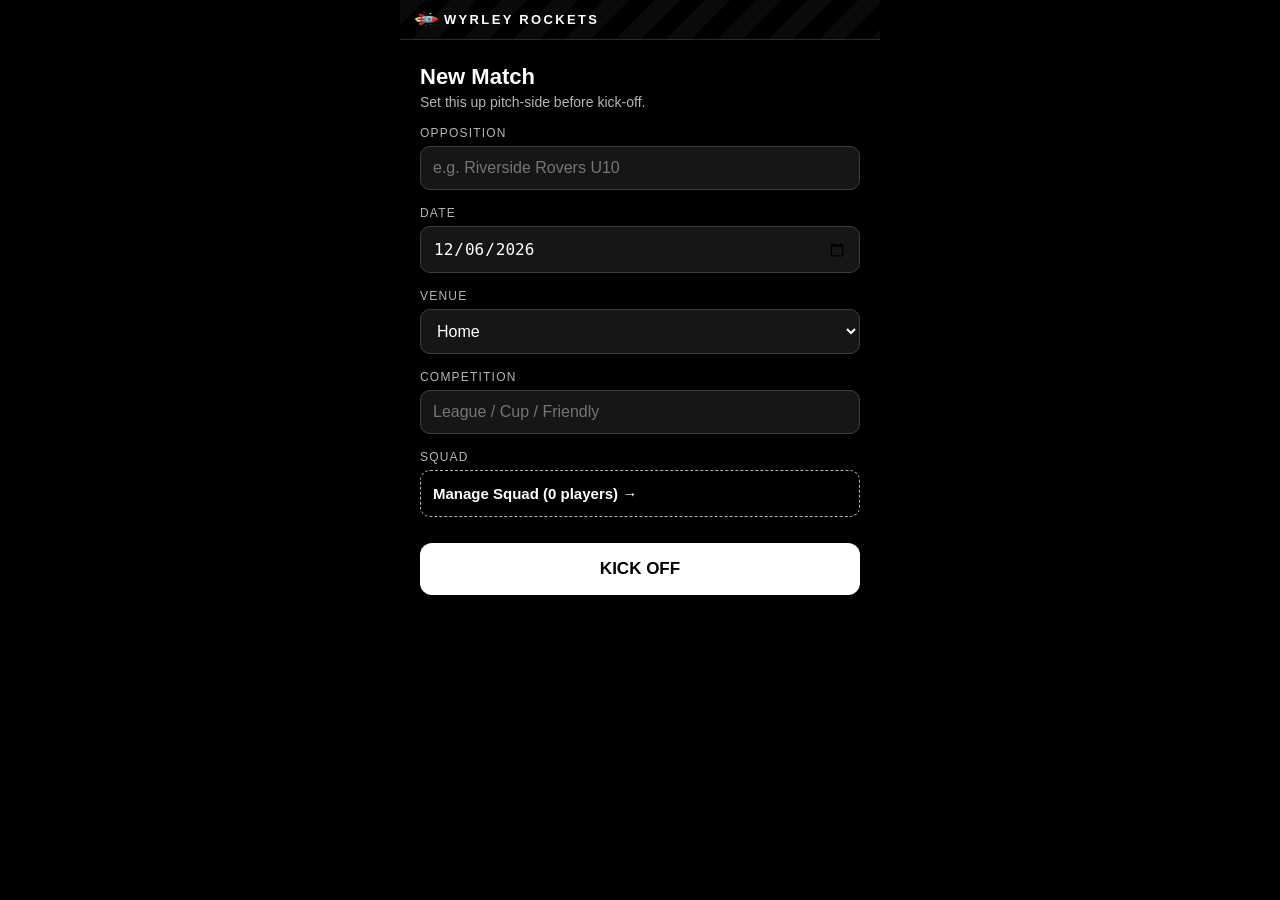
==== index.html @ 2deb35bc "Initial commit: Wyrley Rockets matchday stats app Recorder PWA, dashboard, report generator, and Sup" ====
<!DOCTYPE html>
<html lang="en">
<head>
<meta charset="UTF-8" />
<meta name="viewport" content="width=device-width, initial-scale=1, viewport-fit=cover" />
<title>Wyrley Rockets — Matchday</title>
<link rel="manifest" href="manifest.json" />
<meta name="theme-color" content="#000000" />
<link rel="stylesheet" href="styles.css" />
</head>
<body>
<div class="app">

  <div class="brand-strip">
    <span class="brand-mark">🚀</span>
    <span class="brand-name">WYRLEY ROCKETS</span>
  </div>

  <!-- SETUP SCREEN -->
  <section id="setup" class="setup">
    <h1 style="font-size:22px; margin:0 0 4px;">New Match</h1>
    <p class="muted" style="margin:0; font-size:14px;">Set this up pitch-side before kick-off.</p>

    <label for="opposition">Opposition</label>
    <input id="opposition" type="text" placeholder="e.g. Riverside Rovers U10" />

    <label for="match-date">Date</label>
    <input id="match-date" type="date" />

    <label for="venue">Venue</label>
    <select id="venue">
      <option value="home">Home</option>
      <option value="away">Away</option>
    </select>

    <label for="competition">Competition</label>
    <input id="competition" type="text" placeholder="League / Cup / Friendly" />

    <label>Squad</label>
    <button type="button" class="squad-link-btn" id="manage-squad-btn">
      Manage Squad <span id="squad-count-badge">(0 players)</span> →
    </button>

    <button class="start-btn" id="start-match-btn">Kick Off</button>
  </section>

  <!-- SQUAD MANAGEMENT SCREEN -->
  <section id="squad-screen" class="squad-screen hidden">
    <div class="squad-header">
      <button class="back-btn" id="squad-back-btn">← Back</button>
      <h1 style="font-size:20px; margin:0;">Player Profiles</h1>
    </div>

    <div class="add-player-row">
      <input id="new-player-name" type="text" placeholder="Player name" />
      <input id="new-player-number" type="number" placeholder="#" min="1" max="99" />
      <button class="add-player-btn" id="add-player-btn">Add</button>
    </div>

    <div id="squad-list" class="squad-list"></div>
    <p class="squad-empty muted hidden" id="squad-empty">No players yet — add your squad above. This is saved on this device and reused every match.</p>
  </section>

  <!-- MATCH SCREEN -->
  <section id="match-screen" class="hidden" style="display:flex; flex-direction:column; flex:1;">
    <div class="scoreboard">
      <div class="fixture" id="fixture-label">Wyrley Rockets vs Them</div>
      <div class="score-row">
        <div class="digits" id="score-us">0</div>
        <div class="versus">–</div>
        <div class="digits" id="score-them">0</div>
      </div>
      <div class="clock" id="match-clock">00:00</div>
    </div>

    <div class="actions">
      <button class="action-btn goal-us" id="btn-goal-us">🚀 Goal (Us)</button>
      <button class="action-btn save" id="btn-save">🧤 Save</button>
      <button class="action-btn goal-them" id="btn-goal-them">Goal (Them)</button>
      <button class="action-btn end-match" id="btn-end-match">End Match</button>
    </div>

    <div class="log">
      <h2>Match Events</h2>
      <div id="event-log"></div>
    </div>

    <div class="sync-status" id="sync-status">Saved on this device — will sync when online</div>
  </section>

  <!-- PLAYER PICKER SHEET -->
  <div class="sheet-backdrop hidden" id="picker-backdrop">
    <div class="sheet">
      <h3 id="picker-title">Who scored?</h3>
      <div id="picker-list"></div>
      <button class="sheet-skip" id="picker-skip">Skip / Unknown</button>
    </div>
  </div>

</div>

<script src="app.js"></script>
</body>
</html>
---- styles.css ----
/* Wyrley Rockets — Matchday Recorder
   Design tokens — team colours are black & white, rocket-launch motif.
   Palette: void #000000 (base), panel #161616 (surfaces), white #FFFFFF (primary),
            silver #B5B5B5 (secondary text), steel #2A2A2A (borders/dividers)
   Type: display = condensed system bold (scoreboard signage feel),
         body = system-ui, digits = tabular monospace (LED scoreboard)
   Signature: scoreboard panel with a rocket-trail chevron border; the brand
   strip carries a diagonal "vapour trail" stripe texture (white on black).
*/

:root {
  --void: #000000;
  --panel: #161616;
  --white: #ffffff;
  --silver: #b5b5b5;
  --steel: #2a2a2a;
  --steel-light: #3d3d3d;
}

* {
  box-sizing: border-box;
}

html, body {
  margin: 0;
  padding: 0;
  background: var(--void);
  color: var(--white);
  font-family: -apple-system, BlinkMacSystemFont, "Segoe UI", Roboto, sans-serif;
  height: 100%;
  -webkit-tap-highlight-color: transparent;
}

body {
  padding-bottom: env(safe-area-inset-bottom);
}

.app {
  max-width: 480px;
  margin: 0 auto;
  min-height: 100vh;
  display: flex;
  flex-direction: column;
}

.muted {
  color: var(--silver);
}

/* --- Brand strip: diagonal vapour-trail texture --- */
.brand-strip {
  background: repeating-linear-gradient(
    135deg,
    #0a0a0a 0px, #0a0a0a 18px,
    #000000 18px, #000000 36px
  );
  border-bottom: 1px solid var(--steel);
  padding: 10px 16px;
  display: flex;
  align-items: center;
  gap: 8px;
}

.brand-mark {
  font-size: 16px;
  transform: rotate(45deg);
  display: inline-block;
}

.brand-name {
  font-size: 13px;
  font-weight: 800;
  letter-spacing: 0.18em;
  color: var(--white);
}

/* --- Scoreboard signature element --- */
.scoreboard {
  background: var(--panel);
  border-bottom: 3px solid var(--white);
  padding: 18px 16px 22px;
  text-align: center;
  position: relative;
}

.scoreboard::before {
  content: "";
  position: absolute;
  top: 0; left: 0; right: 0;
  height: 3px;
  background: repeating-linear-gradient(
    90deg, var(--white) 0 10px, transparent 10px 20px
  );
  opacity: 0.5;
}

.scoreboard .fixture {
  font-size: 13px;
  letter-spacing: 0.14em;
  text-transform: uppercase;
  color: var(--silver);
  margin-bottom: 10px;
  font-weight: 600;
}

.scoreboard .score-row {
  display: flex;
  align-items: center;
  justify-content: center;
  gap: 18px;
}

.scoreboard .digits {
  font-family: "Courier New", Courier, monospace;
  font-variant-numeric: tabular-nums;
  font-weight: 700;
  font-size: 56px;
  color: var(--white);
  text-shadow: 0 0 14px rgba(255, 255, 255, 0.35);
  min-width: 1.2em;
}

.scoreboard .versus {
  font-size: 20px;
  color: var(--silver);
  font-weight: 700;
}

.scoreboard .clock {
  margin-top: 10px;
  font-family: "Courier New", Courier, monospace;
  font-size: 15px;
  color: var(--silver);
  letter-spacing: 0.08em;
}

/* --- Action grid --- */
.actions {
  padding: 20px 16px;
  display: grid;
  grid-template-columns: 1fr 1fr;
  gap: 14px;
}

.action-btn {
  border: none;
  border-radius: 14px;
  padding: 26px 12px;
  font-size: 18px;
  font-weight: 800;
  letter-spacing: 0.02em;
  text-transform: uppercase;
  cursor: pointer;
  transition: transform 0.08s ease, filter 0.15s ease;
}

.action-btn:active {
  transform: scale(0.96);
  filter: brightness(0.85);
}

.action-btn.goal-us {
  background: var(--white);
  color: var(--void);
  grid-column: span 2;
}

.action-btn.save {
  background: var(--steel);
  color: var(--white);
  border: 1px solid var(--steel-light);
}

.action-btn.goal-them {
  background: var(--void);
  color: var(--white);
  border: 2px dashed var(--silver);
}

.action-btn.end-match {
  background: transparent;
  color: var(--silver);
  border: 1px solid var(--silver);
  grid-column: span 2;
  font-weight: 700;
}

/* --- Event log --- */
.log {
  flex: 1;
  padding: 4px 16px 24px;
  overflow-y: auto;
}

.log h2 {
  font-size: 12px;
  letter-spacing: 0.14em;
  text-transform: uppercase;
  color: var(--silver);
  margin: 12px 0 8px;
}

.log-entry {
  display: flex;
  align-items: center;
  gap: 10px;
  background: var(--panel);
  border: 1px solid var(--steel);
  border-radius: 10px;
  padding: 10px 12px;
  margin-bottom: 8px;
  font-size: 15px;
}

.log-entry .minute {
  font-family: "Courier New", monospace;
  color: var(--white);
  font-weight: 700;
  min-width: 34px;
}

.log-entry .undo {
  margin-left: auto;
  background: none;
  border: none;
  color: var(--silver);
  font-size: 13px;
  text-decoration: underline;
  cursor: pointer;
}

.sync-status {
  text-align: center;
  font-size: 12px;
  color: var(--silver);
  padding: 6px 0 14px;
}

/* --- Sheet / picker overlay --- */
.sheet-backdrop {
  position: fixed;
  inset: 0;
  background: rgba(0, 0, 0, 0.8);
  display: flex;
  align-items: flex-end;
  z-index: 20;
}

.sheet-backdrop.hidden {
  display: none;
}

.sheet {
  background: var(--white);
  color: var(--void);
  width: 100%;
  max-width: 480px;
  margin: 0 auto;
  border-radius: 18px 18px 0 0;
  padding: 20px 16px calc(20px + env(safe-area-inset-bottom));
  max-height: 75vh;
  overflow-y: auto;
}

.sheet h3 {
  margin: 0 0 14px;
  font-size: 15px;
  text-transform: uppercase;
  letter-spacing: 0.1em;
  color: #666;
}

.player-option {
  width: 100%;
  text-align: left;
  padding: 14px 12px;
  border: none;
  border-bottom: 1px solid rgba(0, 0, 0, 0.08);
  background: none;
  font-size: 17px;
  font-weight: 600;
  color: var(--void);
  cursor: pointer;
  display: flex;
  align-items: center;
  gap: 10px;
}

.player-option .number-badge {
  display: inline-flex;
  align-items: center;
  justify-content: center;
  min-width: 26px;
  height: 26px;
  border-radius: 6px;
  background: var(--void);
  color: var(--white);
  font-size: 13px;
  font-weight: 800;
}

.player-option:active {
  background: rgba(0, 0, 0, 0.06);
}

.sheet-skip {
  width: 100%;
  margin-top: 10px;
  padding: 14px;
  border-radius: 10px;
  border: none;
  background: var(--void);
  color: var(--white);
  font-weight: 700;
  cursor: pointer;
}

/* --- Setup screen --- */
.setup {
  padding: 24px 20px;
}

.setup label {
  display: block;
  font-size: 12px;
  text-transform: uppercase;
  letter-spacing: 0.1em;
  color: var(--silver);
  margin: 16px 0 6px;
}

.setup input, .setup select {
  width: 100%;
  padding: 12px;
  border-radius: 10px;
  border: 1px solid var(--steel-light);
  background: var(--panel);
  color: var(--white);
  font-size: 16px;
}

.setup .start-btn {
  margin-top: 26px;
  width: 100%;
  padding: 16px;
  border-radius: 12px;
  border: none;
  background: var(--white);
  color: var(--void);
  font-weight: 800;
  font-size: 17px;
  text-transform: uppercase;
  cursor: pointer;
}

.squad-link-btn {
  width: 100%;
  padding: 14px 12px;
  border-radius: 10px;
  border: 1px dashed var(--silver);
  background: transparent;
  color: var(--white);
  font-size: 15px;
  font-weight: 700;
  text-align: left;
  cursor: pointer;
}

/* --- Squad management screen --- */
.squad-screen {
  padding: 20px 20px 24px;
  flex: 1;
  display: flex;
  flex-direction: column;
}

.squad-header {
  display: flex;
  align-items: center;
  gap: 14px;
  margin-bottom: 18px;
}

.back-btn {
  background: none;
  border: none;
  color: var(--white);
  font-size: 15px;
  font-weight: 700;
  cursor: pointer;
  padding: 0;
}

.add-player-row {
  display: flex;
  gap: 8px;
  margin-bottom: 18px;
}

.add-player-row input {
  padding: 12px;
  border-radius: 10px;
  border: 1px solid var(--steel-light);
  background: var(--panel);
  color: var(--white);
  font-size: 15px;
}

#new-player-name {
  flex: 1;
  min-width: 0;
}

#new-player-number {
  width: 64px;
}

.add-player-btn {
  padding: 12px 16px;
  border-radius: 10px;
  border: none;
  background: var(--white);
  color: var(--void);
  font-weight: 800;
  cursor: pointer;
}

.squad-list {
  flex: 1;
  overflow-y: auto;
}

.squad-item {
  display: flex;
  align-items: center;
  gap: 12px;
  background: var(--panel);
  border: 1px solid var(--steel);
  border-radius: 10px;
  padding: 12px 14px;
  margin-bottom: 8px;
}

.squad-item .number-badge {
  display: inline-flex;
  align-items: center;
  justify-content: center;
  min-width: 30px;
  height: 30px;
  border-radius: 8px;
  background: var(--white);
  color: var(--void);
  font-weight: 800;
  font-size: 14px;
}

.squad-item .player-name {
  flex: 1;
  font-size: 16px;
  font-weight: 600;
}

.squad-item .remove-btn {
  background: none;
  border: none;
  color: var(--silver);
  font-size: 13px;
  text-decoration: underline;
  cursor: pointer;
}

.squad-empty {
  font-size: 14px;
  padding: 16px 4px;
  line-height: 1.5;
}

.hidden {
  display: none !important;
}
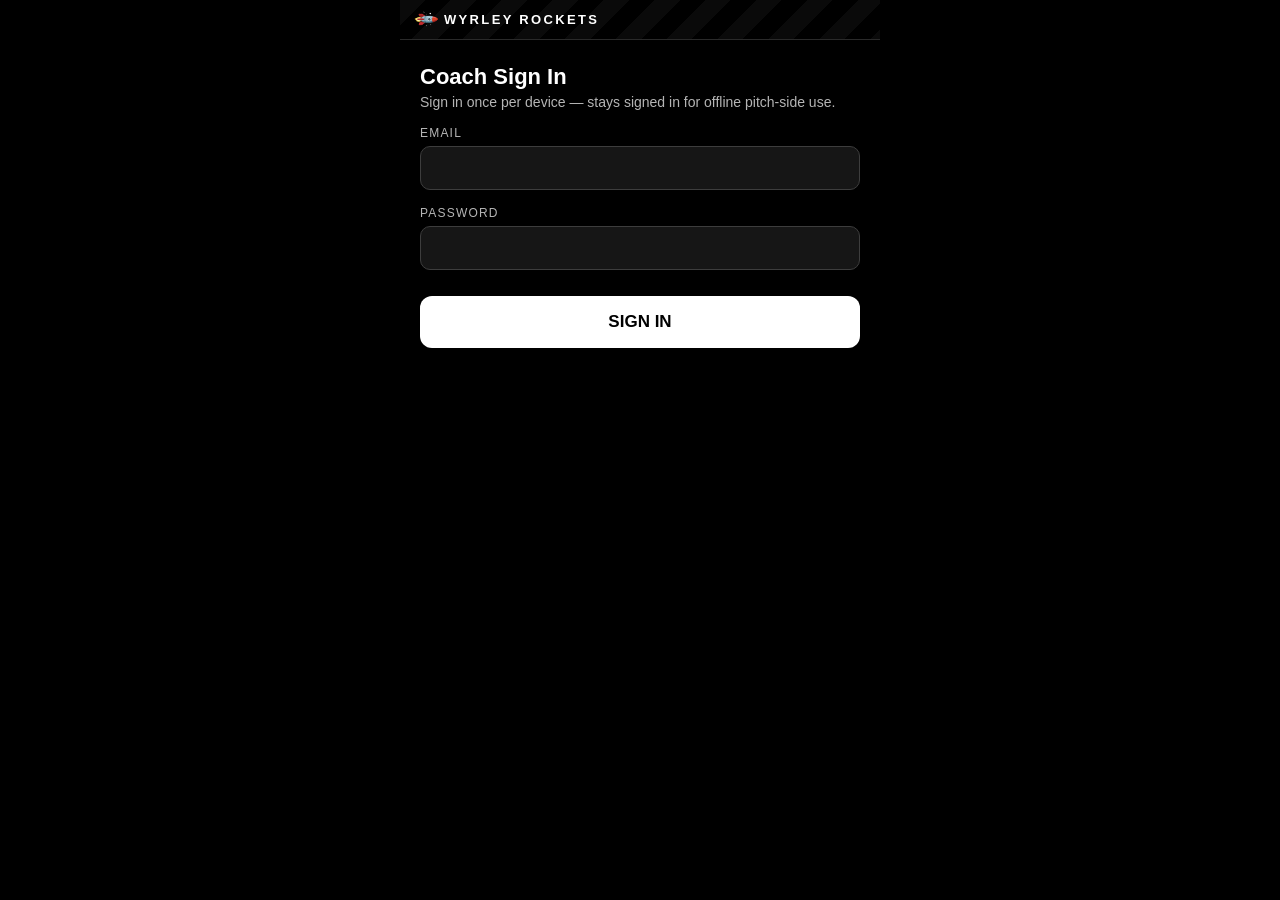
==== commit 6a7407a8: "Gate recorder and dashboard behind Supabase Auth login Both apps now require a signed-in coach sessi" ====
--- a/index.html
+++ b/index.html
@@ -14,10 +14,27 @@
   <div class="brand-strip">
     <span class="brand-mark">🚀</span>
     <span class="brand-name">WYRLEY ROCKETS</span>
+    <button type="button" class="logout-link hidden" id="logout-btn">Sign out</button>
   </div>
 
+  <!-- LOGIN SCREEN -->
+  <section id="login-screen" class="setup">
+    <h1 style="font-size:22px; margin:0 0 4px;">Coach Sign In</h1>
+    <p class="muted" style="margin:0; font-size:14px;">Sign in once per device — stays signed in for offline pitch-side use.</p>
+
+    <label for="login-email">Email</label>
+    <input id="login-email" type="email" autocomplete="username" />
+
+    <label for="login-password">Password</label>
+    <input id="login-password" type="password" autocomplete="current-password" />
+
+    <p class="muted hidden" id="login-error"></p>
+
+    <button class="start-btn" id="login-btn">Sign In</button>
+  </section>
+
   <!-- SETUP SCREEN -->
-  <section id="setup" class="setup">
+  <section id="setup" class="setup hidden">
     <h1 style="font-size:22px; margin:0 0 4px;">New Match</h1>
     <p class="muted" style="margin:0; font-size:14px;">Set this up pitch-side before kick-off.</p>
 
--- a/styles.css
+++ b/styles.css
@@ -74,6 +74,16 @@
   color: var(--white);
 }
 
+.logout-link {
+  margin-left: auto;
+  background: none;
+  border: none;
+  color: var(--silver);
+  font-size: 11px;
+  text-decoration: underline;
+  cursor: pointer;
+}
+
 /* --- Scoreboard signature element --- */
 .scoreboard {
   background: var(--panel);
